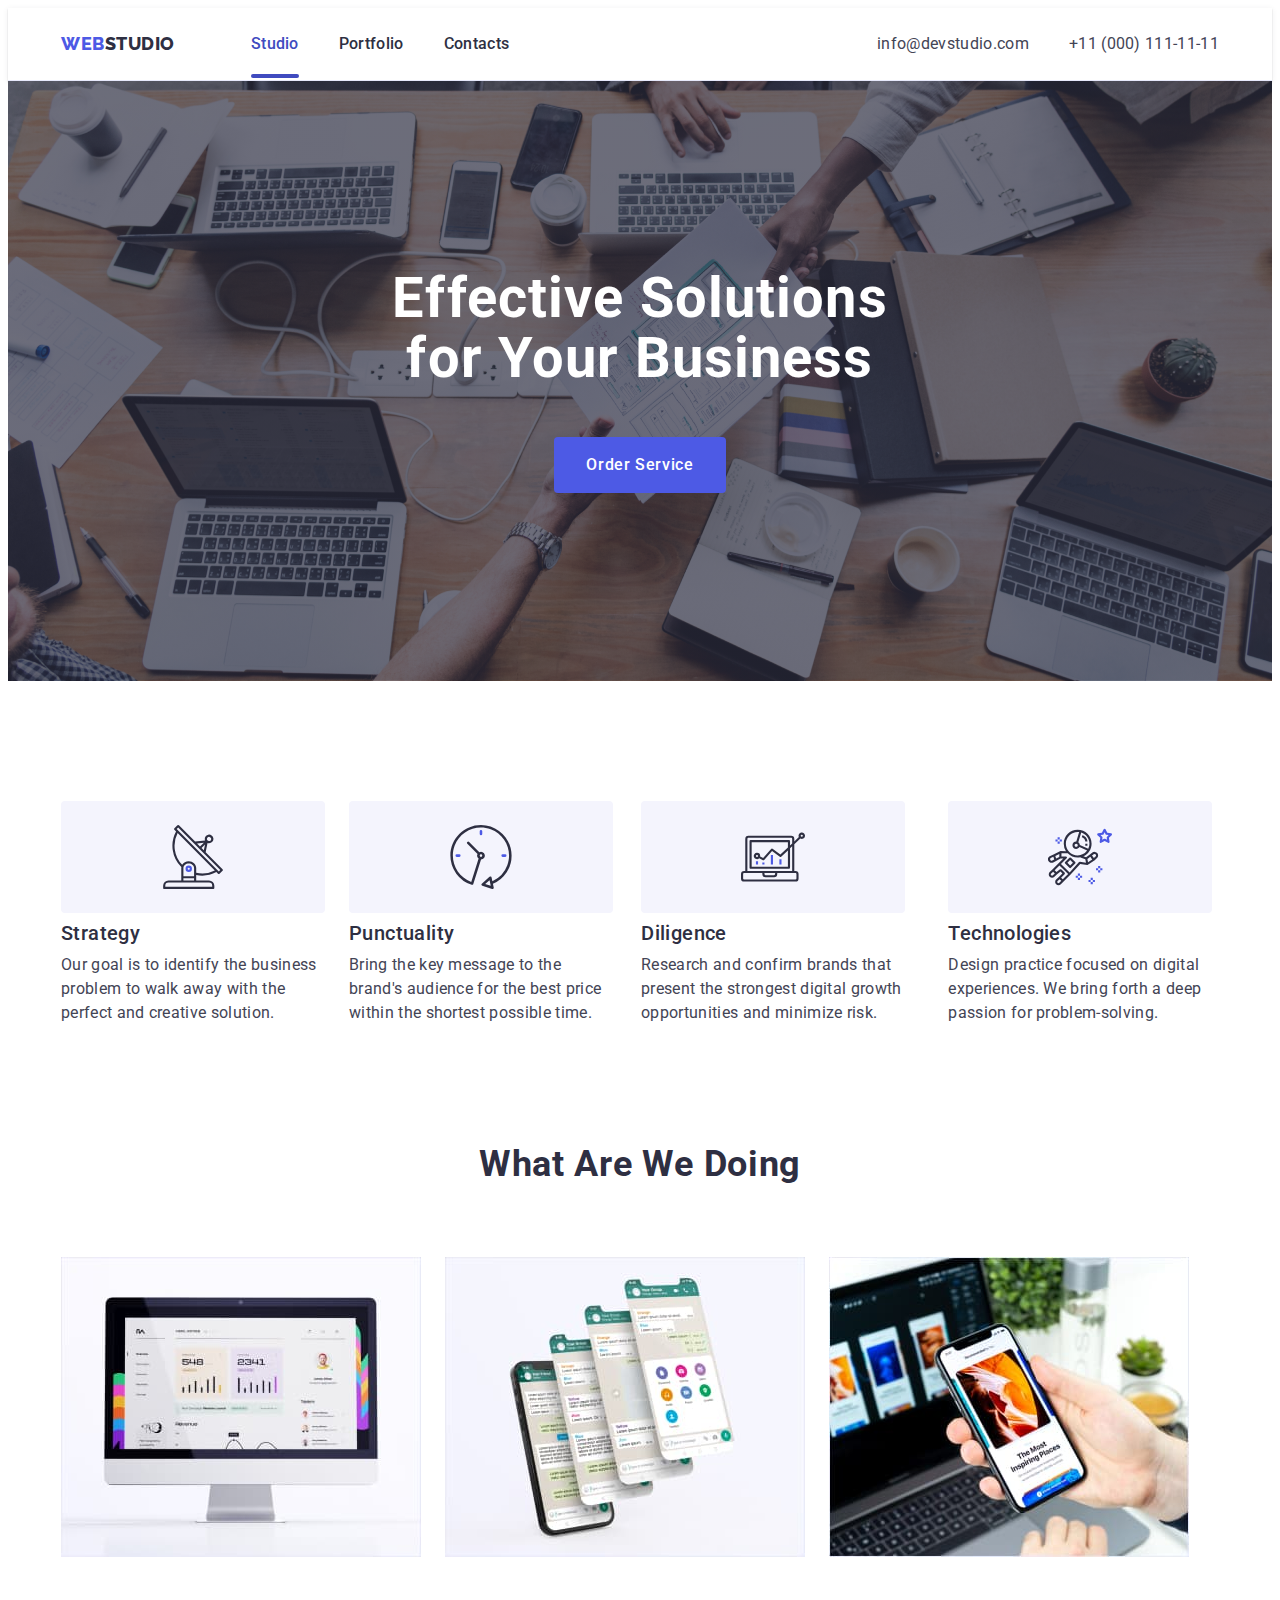
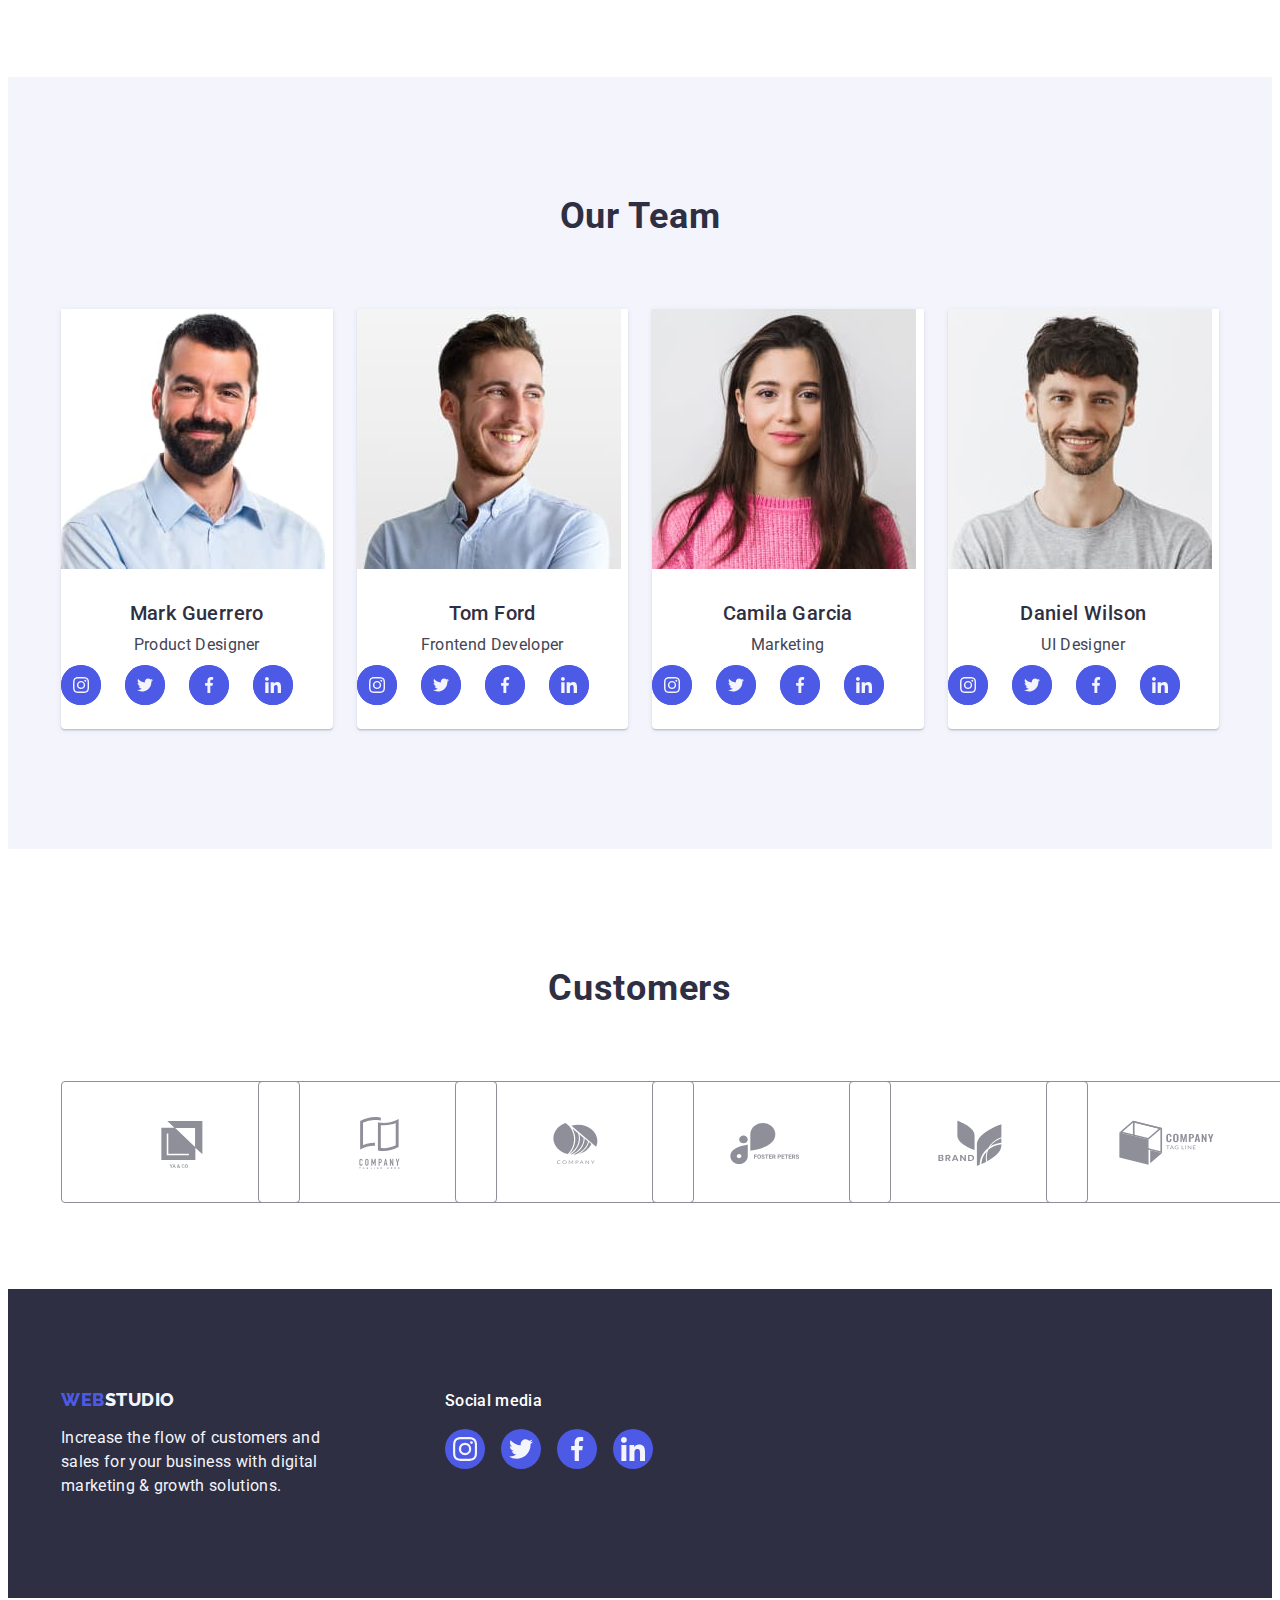
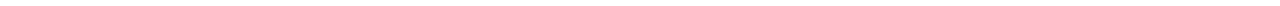
==== index.html @ 99b44647 "nachalo" ====
<!DOCTYPE html>
<html lang="en">
  <head>
    <meta charset="UTF-8" />
    <meta http-equiv="X-UA-Compatible" content="IE=edge" />
    <meta name="viewport" content="width=device-width, initial-scale=1.0" />

    <link rel="preconnect" href="https://fonts.googleapis.com" />
    <link rel="preconnect" href="https://fonts.gstatic.com" crossorigin />
    <link
      href="https://fonts.googleapis.com/css2?family=Raleway:wght@800&family=Roboto:wght@400;500;700&display=swap"
      rel="stylesheet"
    />

    <title>Web Studio</title>
    <link
      rel="stylesheet"
      href="https://cdnjs.cloudflare.com/ajax/libs/modern-normalize/2.0.0/modern-normalize.min.css"
      integrity="sha512-4xo8blKMVCiXpTaLzQSLSw3KFOVPWhm/TRtuPVc4WG6kUgjH6J03IBuG7JZPkcWMxJ5huwaBpOpnwYElP/m6wg=="
      crossorigin="anonymous"
      referrerpolicy="no-referrer"
    />
    <link rel="stylesheet" href="./css/style.css" />
  </head>
  <body class="body">
    <header class="header">
      <div class="container header-container">
        <nav class="header-navigation">
          <a class="header-name link" href="./index.html"
            >Web<span>Studio</span></a
          >
          <ul class="header-page list">
            <li>
              <a class="header-menu link current" href="./index.html">Studio</a>
            </li>
            <li>
              <a class="header-menu link" href="./portfolio.html">Portfolio</a>
            </li>
            <li><a class="header-menu link" href="">Contacts</a></li>
          </ul>
        </nav>
        <address class="header-adress">
          <ul class="header-link list">
            <li>
              <a class="header-link-soc link" href="mailto:info@devstudio.com"
                >info@devstudio.com</a
              >
            </li>
            <li>
              <a class="header-link-soc link" href="tel:+110001111111"
                >+11 (000) 111-11-11</a
              >
            </li>
          </ul>
        </address>
      </div>
    </header>

    <main>
      <section class="hero">
        <div class="container hero-container">
          <h1 class="hero-name">Effective Solutions for Your Business</h1>
          <button type="button" class="hero-button" data-modal-open>
            Order Service
          </button>
        </div>
      </section>

      <section class="scroll">
        <div class="container">
          <h2 class="visually-hidden">list</h2>
          <ul class="scroll-list list">
            <li class="scroll-item">
              <div class="scroll-img">
                <svg width="64" height="64">
                  <use href="./images/icons.svg#icon-antenna-1"></use>
                </svg>
              </div>
              <h3 class="scroll-name">Strategy</h3>
              <p class="scroll-text">
                Our goal is to identify the business problem to walk away with
                the perfect and creative solution.
              </p>
            </li>
            <li class="scroll-item">
              <div class="scroll-img">
                <svg width="64" height="64">
                  <use href="./images/icons.svg#icon-clock-1"></use>
                </svg>
              </div>
              <h3 class="scroll-name">Punctuality</h3>
              <p class="scroll-text">
                Bring the key message to the brand's audience for the best price
                within the shortest possible time.
              </p>
            </li>
            <li class="scroll-item">
              <div class="scroll-img">
                <svg width="64" height="64">
                  <use href="./images/icons.svg#icon-diagram-1"></use>
                </svg>
              </div>
              <h3 class="scroll-name">Diligence</h3>
              <p class="scroll-text">
                Research and confirm brands that present the strongest digital
                growth opportunities and minimize risk.
              </p>
            </li>
            <li class="scroll-item">
              <div class="scroll-img">
                <svg width="64" height="64">
                  <use href="./images/icons.svg#icon-astronaut-1"></use>
                </svg>
              </div>
              <h3 class="scroll-name">Technologies</h3>
              <p class="scroll-text">
                Design practice focused on digital experiences. We bring forth a
                deep passion for problem-solving.
              </p>
            </li>
          </ul>
        </div>
      </section>

      <section class="work-are">
        <div class="container">
          <h2 class="work-name">What are we doing</h2>
          <ul class="work-list list">
            <li class="work-item">
              <img
                src="./images/img1-1.jpg"
                alt="statistics"
                width="360"
                height="300"
              />
            </li>
            <li class="work-item">
              <img
                src="./images/img2-1.jpg"
                alt="multifunctionality"
                width="360"
                height="300"
              />
            </li>
            <li class="work-item">
              <img
                src="./images/img3-1.jpg"
                alt="we adaptmultifunctionality"
                width="360"
                height="300"
              />
            </li>
          </ul>
        </div>
      </section>

      <section class="made">
        <div class="container">
          <h2 class="made-team">Our Team</h2>
          <ul class="made-list list">
            <li class="made-item">
              <img
                src="./images/img1-2.jpg"
                alt="Product Designer"
                width="264"
                height="260"
              />
              <div class="made-container-name">
                <h3 class="made-name">Mark Guerrero</h3>
                <p class="made-activity">Product Designer</p>

                <ul class="made-img">
                  <li class="made-soc">
                    <a class="made-img-soc" href="" aria-label="instagram">
                      <svg class="team-soc-icon" width="16" height="16">
                        <use href="./images/icons.svg#icon-instagram"></use>
                      </svg>
                    </a>
                  </li>
                  <li class="made-soc">
                    <a class="made-img-soc" href="" aria-label="twitter">
                      <svg class="team-soc-icon" width="16" height="16">
                        <use href="./images/icons.svg#icon-twitter"></use>
                      </svg>
                    </a>
                  </li>
                  <li class="made-soc">
                    <a class="made-img-soc" href="" aria-label="facebook">
                      <svg class="team-soc-icon" width="16" height="16">
                        <use href="./images/icons.svg#icon-facebook"></use>
                      </svg>
                    </a>
                  </li>
                  <li class="made-soc">
                    <a class="made-img-soc" href="" aria-label="linkedin">
                      <svg class="team-soc-icon" width="16" height="16">
                        <use href="./images/icons.svg#icon-linkedin"></use>
                      </svg>
                    </a>
                  </li>
                </ul>
              </div>
            </li>
            <li class="made-item">
              <img
                src="./images/img2-2.jpg"
                alt="Frontend Developer"
                width="264"
                height="260"
              />
              <div class="made-container-name">
                <h3 class="made-name">Tom Ford</h3>
                <p class="made-activity">Frontend Developer</p>
                <ul class="made-img">
                  <li class="made-soc">
                    <a class="made-img-soc" href="" aria-label="instagram">
                      <svg class="team-soc-icon" width="16" height="16">
                        <use href="./images/icons.svg#icon-instagram"></use>
                      </svg>
                    </a>
                  </li>
                  <li class="made-soc">
                    <a class="made-img-soc" href="" aria-label="twitter">
                      <svg class="team-soc-icon" width="16" height="16">
                        <use href="./images/icons.svg#icon-twitter"></use>
                      </svg>
                    </a>
                  </li>
                  <li class="made-soc">
                    <a class="made-img-soc" href="" aria-label="facebook">
                      <svg class="team-soc-icon" width="16" height="16">
                        <use href="./images/icons.svg#icon-facebook"></use>
                      </svg>
                    </a>
                  </li>
                  <li class="made-soc">
                    <a class="made-img-soc" href="" aria-label="linkedin">
                      <svg class="team-soc-icon" width="16" height="16">
                        <use href="./images/icons.svg#icon-linkedin"></use>
                      </svg>
                    </a>
                  </li>
                </ul>
              </div>
            </li>
            <li class="made-item">
              <img
                src="./images/img3-2.jpg"
                alt="Marketing"
                width="264"
                height="260"
              />
              <div class="made-container-name">
                <h3 class="made-name">Camila Garcia</h3>
                <p class="made-activity">Marketing</p>
                <ul class="made-img">
                  <li class="made-soc">
                    <a class="made-img-soc" href="" aria-label="instagram">
                      <svg class="team-soc-icon" width="16" height="16">
                        <use href="./images/icons.svg#icon-instagram"></use>
                      </svg>
                    </a>
                  </li>
                  <li class="made-soc">
                    <a class="made-img-soc" href="" aria-label="twitter">
                      <svg class="team-soc-icon" width="16" height="16">
                        <use href="./images/icons.svg#icon-twitter"></use>
                      </svg>
                    </a>
                  </li>
                  <li class="made-soc">
                    <a class="made-img-soc" href="" aria-label="facebook">
                      <svg class="team-soc-icon" width="16" height="16">
                        <use href="./images/icons.svg#icon-facebook"></use>
                      </svg>
                    </a>
                  </li>
                  <li class="made-soc">
                    <a class="made-img-soc" href="" aria-label="linkedin">
                      <svg class="team-soc-icon" width="16" height="16">
                        <use href="./images/icons.svg#icon-linkedin"></use>
                      </svg>
                    </a>
                  </li>
                </ul>
              </div>
            </li>
            <li class="made-item">
              <img
                src="./images/img4-2.jpg"
                alt="UI Designer"
                width="264"
                height="260"
              />
              <div class="made-container-name">
                <h3 class="made-name">Daniel Wilson</h3>
                <p class="made-activity">UI Designer</p>
                <ul class="made-img">
                  <li class="made-soc">
                    <a class="made-img-soc" href="" aria-label="instagram">
                      <svg class="team-soc-icon" width="16" height="16">
                        <use href="./images/icons.svg#icon-instagram"></use>
                      </svg>
                    </a>
                  </li>
                  <li class="made-soc">
                    <a class="made-img-soc" href="" aria-label="twitter">
                      <svg class="team-soc-icon" width="16" height="16">
                        <use href="./images/icons.svg#icon-twitter"></use>
                      </svg>
                    </a>
                  </li>
                  <li class="made-soc">
                    <a class="made-img-soc" href="" aria-label="facebook">
                      <svg class="team-soc-icon" width="16" height="16">
                        <use href="./images/icons.svg#icon-facebook"></use>
                      </svg>
                    </a>
                  </li>
                  <li class="made-soc">
                    <a class="made-img-soc" href="" aria-label="linkedin">
                      <svg class="team-soc-icon" width="16" height="16">
                        <use href="./images/icons.svg#icon-linkedin"></use>
                      </svg>
                    </a>
                  </li>
                </ul>
              </div>
            </li>
          </ul>
        </div>
      </section>

      <section class="customers">
        <div class="container">
          <h2 class="customers-name">Customers</h2>
          <ul class="customers-img">
            <li class="customers-company">
              <a href="" class="customers-link link">
                <svg class="customers-item" width="104" height="56">
                  <use href="./images/icons.svg#icon-Logo1"></use>
                </svg>
              </a>
            </li>
            <li class="customers-company">
              <a href="" class="customers-link link">
                <svg class="customers-item" width="104" height="56">
                  <use href="./images/icons.svg#icon-Logo2"></use>
                </svg>
              </a>
            </li>
            <li class="customers-company">
              <a href="" class="customers-link link">
                <svg class="customers-item" width="104" height="56">
                  <use href="./images/icons.svg#icon-Logo3"></use>
                </svg>
              </a>
            </li>
            <li class="customers-company">
              <a href="" class="customers-link link">
                <svg class="customers-item" width="104" height="56">
                  <use href="./images/icons.svg#icon-Logo4"></use>
                </svg>
              </a>
            </li>
            <li class="customers-company">
              <a href="" class="customers-link link">
                <svg class="customers-item" width="104" height="56">
                  <use href="./images/icons.svg#icon-Logo5"></use>
                </svg>
              </a>
            </li>
            <li class="customers-company">
              <a href="" class="customers-link link">
                <svg class="customers-item" width="104" height="56">
                  <use href="./images/icons.svg#icon-Logo6"></use>
                </svg>
              </a>
            </li>
          </ul>
        </div>
      </section>
    </main>

    <footer class="footer">
      <div class="container container-footer">
        <div class="footer-logo-text">
          <a href="./index.html" class="footer-name link"
            >Web<span class="name">Studio</span></a
          >
          <p class="footer-text">
            Increase the flow of customers and sales for your business with
            digital marketing & growth solutions.
          </p>
        </div>

        <div class="footer-soc">
          <p class="foter-soc-text">Social media</p>
          <ul class="footer-soc-list">
            <li class="footer-soc-item">
              <a href="" class="footer-soc-link link" aria-label="instagram">
                <svg class="footer-soc-icon" width="24" height="24">
                  <use href="./images/icons.svg#icon-instagram"></use>
                </svg>
              </a>
            </li>
            <li class="footer-soc-item">
              <a href="" class="footer-soc-link link" aria-label="twitter">
                <svg class="footer-soc-icon" width="24" height="24">
                  <use href="./images/icons.svg#icon-twitter"></use>
                </svg>
              </a>
            </li>
            <li class="footer-soc-item">
              <a href="" class="footer-soc-link link" aria-label="facebook">
                <svg class="footer-soc-icon" width="24" height="24">
                  <use href="./images/icons.svg#icon-facebook"></use>
                </svg>
              </a>
            </li>
            <li class="footer-soc-item">
              <a href="" class="footer-soc-link link" aria-label="linkedin">
                <svg class="footer-soc-icon" width="24" height="24">
                  <use href="./images/icons.svg#icon-linkedin"></use>
                </svg>
              </a>
            </li>
          </ul>
        </div>
      </div>
    </footer>

    <div class="backdrop is-hidden" data-modal>
      <div class="modal">
        <button type="button" class="modal-btn" data-modal-close>
          <svg class="icon-close-black" width="8" height="8">
            <use href="./images/icons.svg#icon-knopka"></use>
          </svg>
        </button>
      </div>
    </div>
    <script src="./js/modal.js"></script>
  </body>
</html>
---- css/style.css ----
body {
    font-family: 'Roboto', sans-serif;
}

:root {
    --text-section-color: #434455;
    --button-color: #4D5AE5;
    --logo-color: #2E2F42;
    --safari-color: #F4F4FD;
    --transition: 250ms cubic-bezier(0.4, 0, 0.2, 1);
}

img {
    display: block;
}

p,
h1,
h2,
h3,
h4,
h5 {
    margin-top: 0;
    margin-bottom: 0;
}

.link {
    text-decoration: none;
}

.list {
    list-style: none;
}


ul {
    list-style-type: none;
    padding-left: 0;
    margin-top: 0;
    margin-bottom: 0;
}

/*----------BODY----------*/

.body {
    color: #434455;
    background-color: #FFFFFF;
}

/*----------HEADER-----------*/

.container {
    width: 100%;
    max-width: 1158px;
    margin: 0 auto;
    padding: 0 15px;
}

.header-container {
    display: flex;
    align-items: center;
    /*justify-content: space-between;*/
    /*padding-left: 15px;
    padding-right: 15px;*/
}

.header-navigation {
    display: flex;
    align-items: center;
    height: 72px;
}

.header {
    /*background: #FFFFFF;*/
    border-bottom: 1px solid #e7e9fc;
    /*width: 1158px;
    margin: auto;*/
    box-shadow: 0px 2px 1px rgba(46, 47, 66, 0.08), 0px 1px 1px rgba(46, 47, 66, 0.16), 0px 1px 6px rgba(46, 47, 66, 0.08);
}

.header-name {
    font-family: 'Raleway', sans-serif;
    font-style: normal;
    font-weight: 800;
    font-size: 18px;
    line-height: 1.17;
    letter-spacing: 0.03em;
    text-transform: uppercase;
    color: var(--button-color);
    margin-right: 76px;

}

.header-name span {
    font-family: 'Raleway', sans-serif;
    color: var(--logo-color);
}

.header-page {
    display: flex;
    gap: 40px;
}

.header-menu {
    font-weight: 500;
    font-size: 16px;
    line-height: 1.5;
    letter-spacing: 0.02em;
    color: var(--logo-color);
    padding-top: 24px;
    padding-bottom: 24px;
    /*transition: color 250ms linear;*/
    transition: color 250ms cubic-bezier(0.4, 0, 0.2, 1);
}

.header-menu:hover,
.header-menu:focus {
    color: #404BBF;
}

.current {
    position: relative;
    color: #404bbf;
}

.current::after {
    content: '';
    position: absolute;
    left: 0;
    /*bottom: 0;*/
    width: 100%;
    height: 4px;
    border-radius: 2px;
    background-color: #404BBF;
    bottom: -1px
}

.header-adress {
    font-style: normal;
    margin-left: auto;
}

.header-link {
    display: flex;
    gap: 40px;
}

.header-link-soc {
    font-weight: 400;
    font-size: 16px;
    line-height: 1.50;
    letter-spacing: 0.02em;
    color: #434455;
    /*transition: color 250ms linear;*/
    transition: color 250ms cubic-bezier(0.4, 0, 0.2, 1);

}

.header-link-soc:hover,
.header-link-soc:focus {
    color: #404BBF;
}

/*----------HERO-----------*/

.hero {
    width: 100%;
    max-width: 1440px;
    padding-top: 188px;
    padding-bottom: 188px;
    /*height: 600px;*/
    background: var(--logo-color);
    background-color: url(../images/office.jpg);
    background-image: linear-gradient(rgba(46, 47, 66, 0.7),
            rgba(46, 47, 66, 0.7)), url(../images/office.jpg);
    background-position: center;
    background-repeat: no-repeat;
    background-size: cover;
    margin: auto;
}

/*.hero-container {  
}*/

.hero-name {
    font-family: 'Roboto';
    font-style: normal;
    text-align: center;
    font-weight: 700;
    font-size: 56px;
    line-height: 1.07;
    letter-spacing: 0.02em;
    color: #FFFFFF;
    max-width: 496px;
    margin-bottom: 48px;
    margin: auto;

}

.hero-button {
    font-family: "Roboto", sans-serif;
    font-style: normal;
    font-weight: 500;
    font-size: 16px;
    line-height: 1.50;
    letter-spacing: 0.04em;
    color: #FFFFFF;
    background-color: var(--button-color);
    cursor: pointer;
    /*transition: color 250ms linear;*/
    transition: background-color 250ms cubic-bezier(0.4, 0, 0.2, 1);
}

.hero-button {
    margin: 0 auto;
    padding: 16px 32px;
    min-width: 169px;
    height: 56px;
    display: block;
    border: none;
    border-radius: 4px;
    margin-top: 48px;

}

.hero-button:hover,
.hero-button:focus {
    background-color: #404BBF;
}

/*----------SECTION1-----------*/

.scroll {
    padding-top: 120px;
    padding-bottom: 120px;
}


.visually-hidden {
    position: absolute;
    width: 1px;
    height: 1px;
    margin: -1px;
    border: 0;
    padding: 0;
    white-space: nowrap;
    clip-path: inset(100%);
    clip: rect(0 0 0 0);
    overflow: hidden;
}

.scroll-list {
    display: flex;

    gap: 24px;
}

.scroll-item {
    width: calc((100%-72)/4);

}

.scroll-img {
    width: 264px;
    height: 112px;
    background-color: #F4F4FD;
    border-radius: 4px;
    margin-bottom: 8px;
    display: flex;
    align-items: center;
    justify-content: center;
}

.scroll-name {
    font-weight: 500;
    font-size: 20px;
    line-height: 1.20;
    letter-spacing: 0.02em;
    color: var(--logo-color);
    margin-bottom: 8px;
}

.scroll-text {
    font-weight: 400;
    font-size: 16px;
    line-height: 1.50;
    letter-spacing: 0.02em;
    color: #434455;
}

/*----------WORK-----------*/

.work-are {
    padding-bottom: 120px;
}

.work-name {
    font-weight: 700;
    font-size: 36px;
    line-height: 1.11;
    letter-spacing: 0.02em;
    text-align: center;
    text-transform: capitalize;
    color: var(--logo-color);
    margin-bottom: 72px;

}

.work-list {
    display: flex;
    gap: 24px;

}

.work-item {
    width: calc((100%-48px)/3);
}

/*----------MADE-----------*/

.made {
    background: var(--safari-color);
    padding-top: 120px;
    padding-bottom: 120px;
}


.made-team {
    font-weight: 700;
    font-size: 36px;
    line-height: 1.11;
    letter-spacing: 0.02em;
    text-align: center;
    text-transform: capitalize;
    color: var(--logo-color);
    margin-bottom: 72px;

}



.made-item {
    background-color: #FFFFFF;
    width: 264px;
    box-shadow: 0px 2px 1px 0px rgba(46, 47, 66, 0.08),
        0px 1px 1px 0px rgba(46, 47, 66, 0.16),
        0px 1px 6px 0px rgba(46, 47, 66, 0.08);
    border-radius: 0px 0px 4px 4px;
    width: calc((100% - 72px) / 4);
}

.made-container-name {
    /*padding: 32px 16px;*/
    padding-top: 32px;
    padding-bottom: 32px;
}

.made-name {
    font-weight: 500;
    font-size: 20px;
    line-height: 1.20;
    letter-spacing: 0.02em;
    color: var(--logo-color);
    /*margin-top: 32px;*/
    margin-bottom: 8px;
    text-align: center;
}

.made-activity {
    font-weight: 400;
    font-size: 16px;
    line-height: 1.50;
    letter-spacing: 0.02em;
    color: #434455;
    /*margin-bottom: 32px;*/
    text-align: center;
}

.made-list {
    display: flex;
    gap: 24px;
}

.made-img {
    display: flex;
    gap: 24px;
    flex-direction: row;
    padding: 0%;
    width: 232px;
    height: 40px;
    justify-content: center;
}

.made-soc {
    display: flex;
    height: 40px;
    width: 40px;
    border-radius: 50%;
    background: var(--button-color);
    margin-top: 8px;
    align-items: center;
    justify-content: center;
}


.made-img-soc {
    width: 100%;
    height: 100%;
    display: flex;
    background-color: #4d5ae5;
    border-radius: 50%;
    align-items: center;
    justify-content: center;
    /*transition: color 250ms linear;*/
    transition: background-color 250ms cubic-bezier(0.4, 0, 0.2, 1);
}

.made-img-soc:hover,
.made-img-soc:focus {
    background-color: #404bbf;
}

.team-soc-icon {
    fill: var(--safari-color);
}

/*----------CUSTOMERS--------*/

.customers {
    padding-top: 120px;
    padding-bottom: 120px;
}

.customers-name {
    margin-bottom: 72px;
    font-weight: 700px;
    font-size: 36px;
    line-height: 1.11;
    text-align: center;
    letter-spacing: 0.02em;
    text-transform: capitalize;
    color: var(--logo-color);
}

/*.container {
}*/

.customers-img {
    display: flex;
    gap: 24px;
    align-items: center;
    justify-content: center;
}

.customers-company {
    width: calc((100% - 120px)/6);
    height: 88px;
}

.customers-link {
    width: 100%;
    height: 100%;
    padding: 16px 32px;
    border: 1px solid #8E8F99;
    border-radius: 4px;
    display: flex;
    align-items: center;
    justify-content: center;
    color: #8E8F99;
    transition: border-color var(--transition), color var(--transition);
}

.customers-item {
    fill: currentColor;
}

.customers-link:hover,
.customers-link:focus {
    color: #404BBF;
    border-color: #404BBF;
}



/*----------FOOTER-----------*/

.footer {
    background: var(--logo-color);
    padding-top: 100px;
    padding-bottom: 100px;

}

.container-footer {
    align-items: baseline;
    display: flex;
}

.footer-logo-text {
    margin-right: 120px;
}

.footer-name {
    font-family: 'Raleway', sans-serif;
    font-style: normal;
    font-weight: 800;
    font-size: 18px;
    line-height: 1.17;
    letter-spacing: 0.03em;
    text-transform: uppercase;
    color: var(--button-color);
    display: inline-block;
    margin-bottom: 16px;
}

.name {
    font-family: 'Raleway', sans-serif;
    color: var(--safari-color);
}



.footer-text {
    font-weight: 400;
    font-size: 16px;
    line-height: 1.50;
    letter-spacing: 0.02em;
    color: var(--safari-color);
    max-width: 264px;
}

.footer-soc {
    margin-right: 120px;
}

.foter-soc-text {
    color: #FFFFFF;
    font-weight: 500;
    font-size: 16px;
    line-height: 1.50;
    letter-spacing: 0.02em;
    margin-bottom: 16px;
    /*margin-left: 120px;*/

}

.footer-soc-list {
    display: flex;
    gap: 16px;
}

.footer-soc-item {
    width: 40px;
    height: 40px;
}

.footer-soc-link {
    width: 100%;
    height: 100%;
    background-color: #4d5ae5;
    border-radius: 50%;
    display: flex;
    align-items: center;
    justify-content: center;
    transition: background-color var(--transition);
}

.footer-soc-icon {
    fill: #f4f4fd;
}

.footer-soc-link:hover,
.footer-soc-link:focus {
    background-color: #31D0AA;
}

/*===============PORTFOLIO===============*/
/*---------------HEADER---------------*/

.header-portfolio {
    background: #FFFFFF;
    border-bottom: 1px solid #e7e9fc
}

/*-----------------MAIN-----------------*/

.name-logo {
    color: #2E2F42;
}

.portfolio-button {
    display: flex;
    gap: 24px;
    justify-content: center;
    margin-bottom: 72px;


}

.button-soc {
    font-family: "Roboto", sans-serif;
    font-style: normal;
    font-weight: 500;
    font-size: 16px;
    line-height: 1.5;
    letter-spacing: 0.04em;
    color: var(--button-color);
    background-color: var(--safari-color);
    cursor: pointer;
    padding-top: 12px;
    padding-bottom: 12px;
    padding-left: 24px;
    padding-right: 24px;
    border: 1px solid #e7e9fc;
    border-radius: 4px;
    /*transition: color 250ms linear;*/
    transition: color 250ms cubic-bezier(0.4, 0, 0.2, 1),
        background-color 250ms cubic-bezier(0.4, 0, 0.2, 1),
        border-color 250ms cubic-bezier(0.4, 0, 0.2, 1),
        box-shadow 250ms cubic-bezier(0.4, 0, 0.2, 1);

}

.button-soc:hover,
.button-soc:focus {
    color: #FFFFFF;
    background-color: #404BBF;
    border: 1px solid transparent;
    box-shadow: 0px 3px 1px rgba(0, 0, 0, 0.1), 0px 2px 1px rgba(0, 0, 0, 0.08), 0px 2px 2px rgba(0, 0, 0, 0.12);
}

/*-----------------SECTION-----------------*/

.section-portfolio {
    padding: 96px 0 120px;
}

.examples-list {
    display: flex;
    flex-wrap: wrap;
    column-gap: 24px;
    row-gap: 48px;
}

.examples-item {
    width: calc((100% - 48px) / 3);
}

.examples-item-link {
    display: block;
    transition: box-shadow var(--transition);
}

.examples-item-link:hover,
.examples-item-link:focus {
    box-shadow: 0px 1px 6px rgba(46, 47, 66, 0.08), 0px 1px 1px rgba(46, 47, 66, 0.16), 0px 2px 1px rgba(46, 47, 66, 0.08);
}

.examples-cover-div {
    position: relative;
    overflow: hidden;
}

.products-cover-text {
    position: absolute;
    top: 0;
    font-size: 16px;
    line-height: 1.5;
    letter-spacing: 0.02em;
    color: #F4F4FD;
    padding: 40px 32px;
    background-color: #4d5ae5;
    height: 100%;
    width: 100%;
    transform: translateY(100%);
    transition: transform var(--transition);
}

.examples-item-link:hover .products-cover-text,
.examples-item-link:focus .products-cover-text {
    transform: translateY(0%);
}

.examples-container {
    padding: 32px 16px;
    border: 1px solid #e7e9fc;
    border-top: none;
}

.examples-subtitle {
    font-weight: 500;
    font-size: 20px;
    line-height: 1.2;
    letter-spacing: 0.02em;
    color: #2E2F42;
    margin-bottom: 8px;
}

.examples-text {
    font-size: 16px;
    line-height: 1.5;
    letter-spacing: 0.02em;
    color: #434455;
}




/*--------ooooooooo-------*/
/*--------ooooooooo-------*/
/*--------ooooooooo-------*/
/*--------ooooooooo-------*/
.backdrop {
    position: fixed;
    top: 0;
    z-index: 2;
    height: 100%;
    width: 100%;
    background-color: rgba(46, 47, 66, 0.4);
    /* transition: opasity var(--transition), visibility var(--transition);*/
    transition: opacity 250ms cubic-bezier(0.4, 0, 0.2, 1), visibility 250ms cubic-bezier(0.4, 0, 0.2, 1);
}

.modal {
    position: absolute;
    top: 50%;
    left: 50%;
    transform: translate(-50%, -50%) scale(1);
    transition: transform var(--transition);
    width: 408px;
    min-height: 584px;
    background-color: #FCFCFC;
    background-repeat: 4px;
    box-shadow: 0px 1px 1px rgba(0, 0, 0, 0.14), 0px 1px 3px rgba(0, 0, 0, 0.12), 0px 2px 1px rgba(0, 0, 0, 0.2);
    border-radius: 4px;
}

.icon-close-black {
    fill: currentColor;
    transition: fill var(--transition);
    /* fill: rgb(0, 0, 0);*/

}

.icon-close-black:hover,
.icon-close-black:focus {
    fill: #ffffff;
}

.modal-btn {
    position: absolute;
    right: 24px;
    top: 24px;
    width: 24px;
    height: 24px;
    border: 1px solid rgba(0, 0, 0, 0.1);
    padding: 0;
    background-color: #E7E9FC;
    border-radius: 50%;
    cursor: pointer;
    display: flex;
    align-items: center;
    justify-content: center;
    transition: background-color var(--transition), border var(--transition);
}

.modal-btn:hover,
.modal-btn:focus {
    background-color: #404bbf;
    border: none;
    color: #ffffff;
    /* ;
    fill #ffffff;*/
}

.is-hidden {
    visibility: hidden;
    opacity: 0;
    pointer-events: none;
}

.backdrop.is-hidden .modal {
    transform: translate(-50%, -50%) scale(0);
}
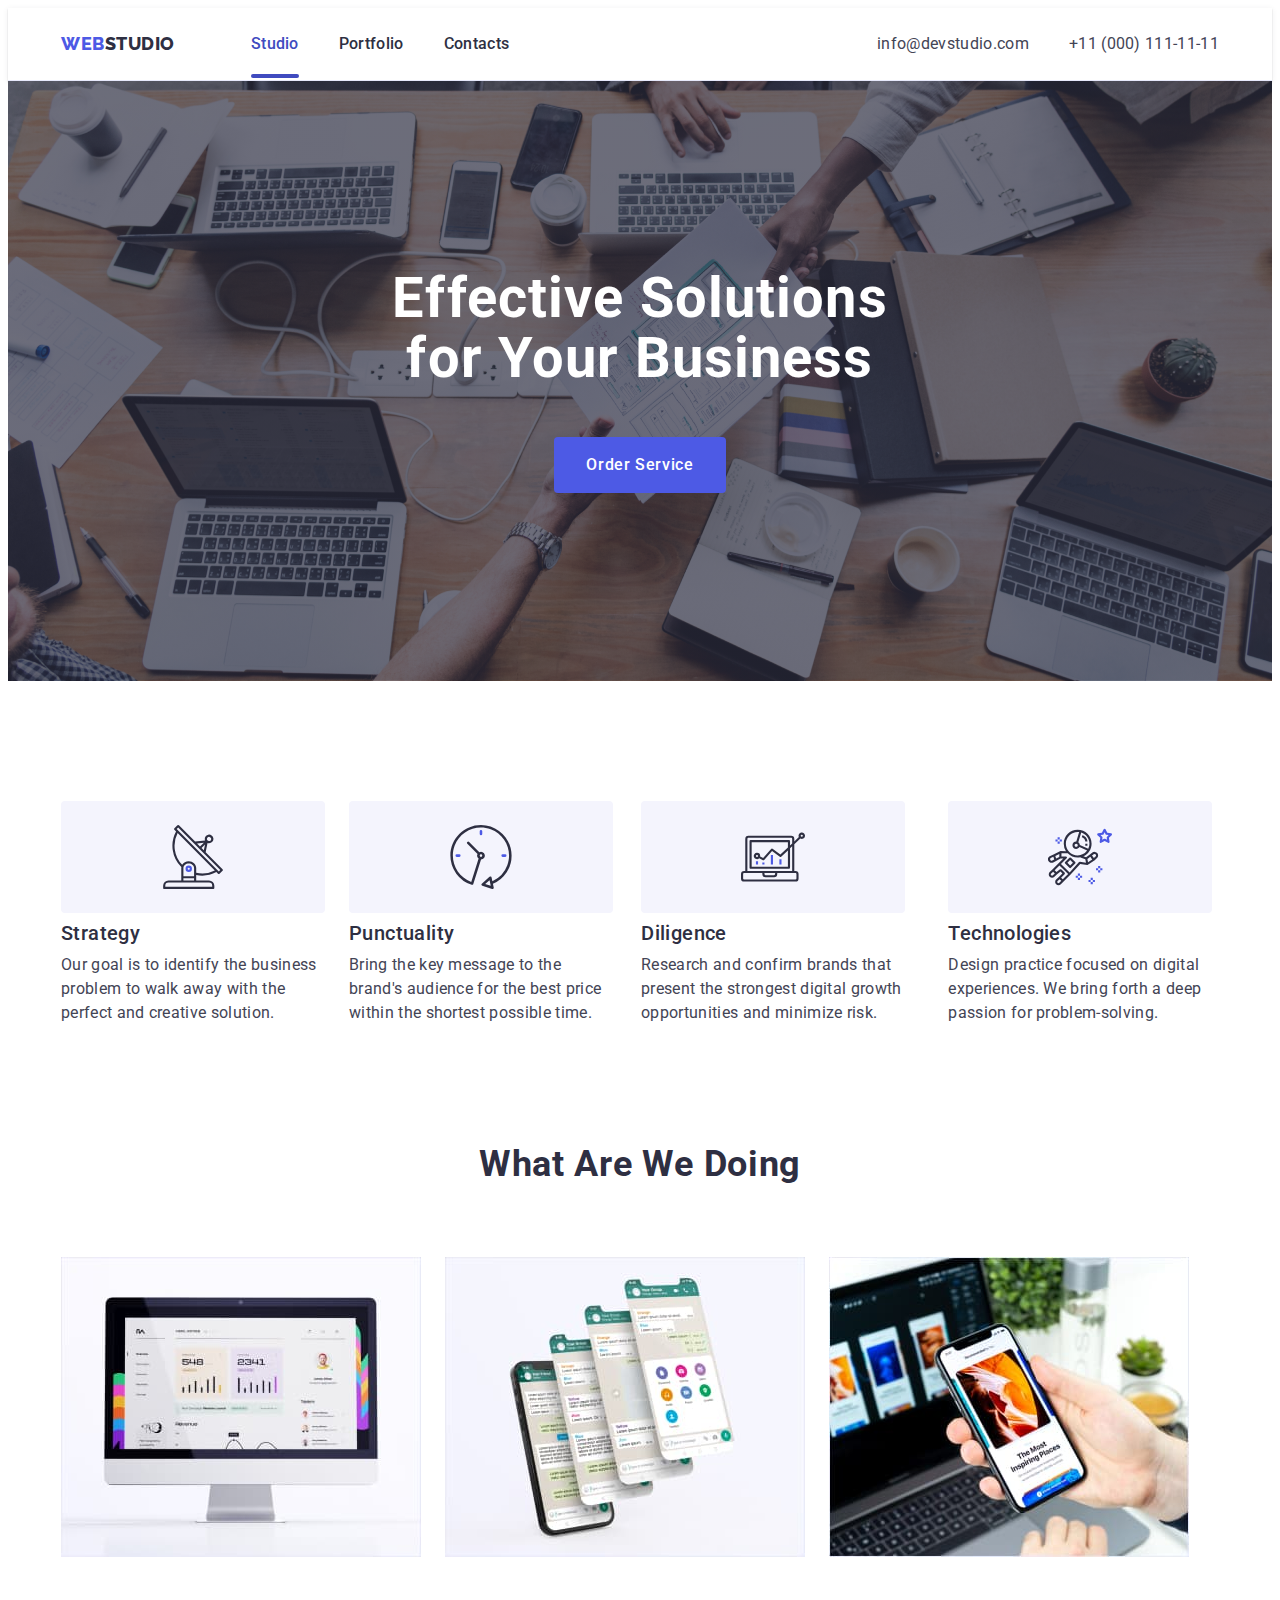
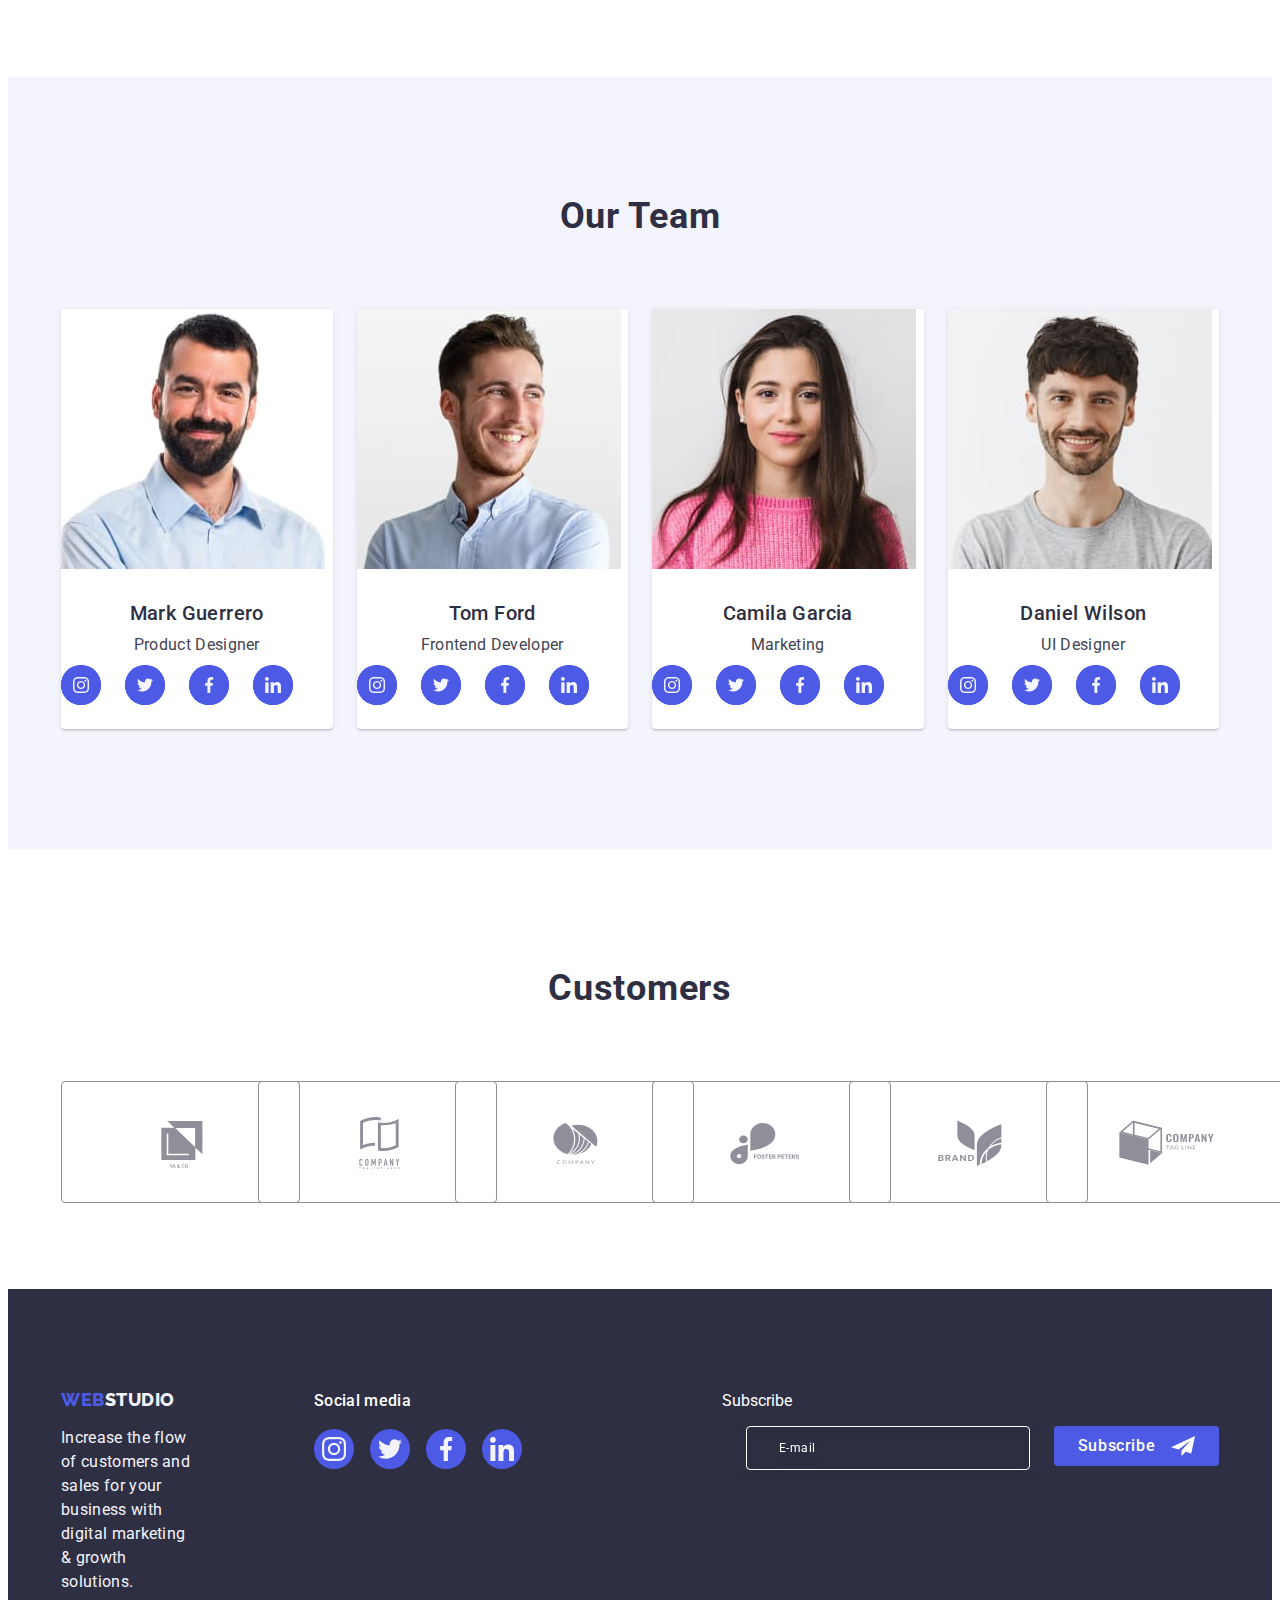
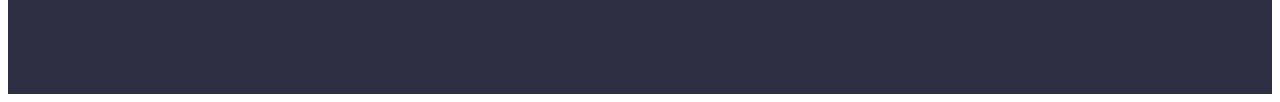
==== commit 1759a8f8: "55555" ====
--- a/index.html
+++ b/index.html
@@ -427,8 +427,29 @@
             </li>
           </ul>
         </div>
+        <div class="footer-subscribe-form">
+          <p class="footer-subscribe footer-soc-text">Subscribe</p>
+          <form class="footer-form">
+            <label for="footer-email" aria-label="footer-email"></label>
+            <input
+              type="email"
+              name="footer-email"
+              id="footer-email"
+              placeholder="E-mail"
+              class="footer-input"
+            />
+            <button type="submit" class="footer-btn">
+              Subscribe
+              <svg class="footer-form-icon" width="24" height="24">
+                <use href="./images/icons.svg#icon-subscribe"></use>
+              </svg>
+            </button>
+          </form>
+        </div>
       </div>
     </footer>
+
+    <!----------MODAL---------->
 
     <div class="backdrop is-hidden" data-modal>
       <div class="modal">
@@ -437,6 +458,81 @@
             <use href="./images/icons.svg#icon-knopka"></use>
           </svg>
         </button>
+        <p class="modal-title">Leave your contacts and we will call you back</p>
+        <form class="modal-form">
+          <div class="modal-name">
+            <label for="user-name" class="modal-label">Name</label>
+            <div class="input-wrap">
+              <input
+                type="text"
+                name="user-name"
+                class="modal-input"
+                id="user-name"
+              />
+              <svg class="input-icon-modal" width="18" height="18">
+                <use href="./images/icons.svg#icon-person-black-18dp-1"></use>
+              </svg>
+            </div>
+          </div>
+          <div class="modal-name">
+            <label for="user-tel" class="modal-label">Phone</label>
+            <div class="input-wrap">
+              <input
+                type="tel"
+                name="user-tel"
+                class="modal-input"
+                id="user-tel"
+              />
+              <svg class="input-icon-modal" width="18" height="24">
+                <use href="./images/icons.svg#icon-phone-black-18dp-1"></use>
+              </svg>
+            </div>
+          </div>
+          <div class="modal-name">
+            <label for="user-emeil" class="modal-label">Email</label>
+            <div class="input-wrap">
+              <input
+                type="email"
+                name="user-emeil"
+                class="modal-input"
+                id="user-emeil"
+              />
+              <svg class="input-icon-modal" width="18" height="24">
+                <use href="./images/icons.svg#icon-email-black-18dp-1"></use>
+              </svg>
+            </div>
+          </div>
+
+          <div class="modal-text-name">
+            <label for="user-comment" class="modal-label">Comment</label>
+            <textarea
+              name="user-text"
+              id="user-comment"
+              placeholder="Text input"
+              class="modal-textarea"
+            ></textarea>
+          </div>
+
+          <div class="modal-field-check">
+            <input
+              type="checkbox"
+              name="user-privacy"
+              id="user-privacy"
+              class="input-check visually-hidden"
+              value="true"
+            />
+            <label for="user-privacy" class="check-text">
+              <span class="check-text-span">
+                <svg class="icon-check" width="10" height="8">
+                  <use href="./images/icons.svg#icon-check"></use>
+                </svg>
+              </span>
+              I accept the terms and conditions of the
+              <a href="" class="check-link">Privacy Policy</a></label
+            >
+          </div>
+          <button type="submit" class="modal-form-btn">Send</button>
+        </form>
       </div>
     </div>
     <script src="./js/modal.js"></script>
--- a/css/style.css
+++ b/css/style.css
@@ -573,6 +573,70 @@
 .footer-soc-link:focus {
     background-color: #31D0AA;
 }
+
+.footer-subscribe-form {
+    color: #FFFFFF;
+    margin-left: 80px;
+
+}
+
+.footer-form {
+    display: flex;
+    gap: 24px;
+    margin-top: 16px;
+}
+
+
+.footer-input {
+    width: 264px;
+    height: 40px;
+    border: 1px solid #FFFFFF;
+    background-color: transparent;
+    font-size: 12px;
+    line-height: 1.5;
+    letter-spacing: 0.04em;
+    padding-left: 16px;
+    filter: drop-shadow(0px 4px 4px rgba(0, 0, 0, 0.15));
+    border-radius: 4px;
+    color: #FFFFFF;
+}
+
+.footer-input::placeholder {
+    color: #FFFFFF;
+    font-size: 12px;
+    font-family: Roboto;
+    line-height: 2;
+    letter-spacing: 0.48px;
+    padding-left: 16px;
+    display: flex;
+
+}
+
+
+.footer-btn {
+    min-width: 165px;
+    height: 40px;
+    display: flex;
+    justify-content: center;
+    align-items: center;
+    font-family: "Roboto", sans-serif;
+    font-weight: 500;
+    font-size: 16px;
+    line-height: 1.5;
+    letter-spacing: 0.04em;
+    color: #FFFFFF;
+    background-color: #4D5AE5;
+    border: none;
+    border-radius: 4px;
+    cursor: pointer;
+}
+
+.footer-form-icon {
+    margin-left: 16px;
+    fill: #ffffff;
+}
+
+
 
 /*===============PORTFOLIO===============*/
 /*---------------HEADER---------------*/
@@ -717,7 +781,6 @@
     height: 100%;
     width: 100%;
     background-color: rgba(46, 47, 66, 0.4);
-    /* transition: opasity var(--transition), visibility var(--transition);*/
     transition: opacity 250ms cubic-bezier(0.4, 0, 0.2, 1), visibility 250ms cubic-bezier(0.4, 0, 0.2, 1);
 }
 
@@ -733,6 +796,7 @@
     background-repeat: 4px;
     box-shadow: 0px 1px 1px rgba(0, 0, 0, 0.14), 0px 1px 3px rgba(0, 0, 0, 0.12), 0px 2px 1px rgba(0, 0, 0, 0.2);
     border-radius: 4px;
+    padding: 72px 24px 24px 24px;
 }
 
 .icon-close-black {
@@ -781,4 +845,166 @@
 
 .backdrop.is-hidden .modal {
     transform: translate(-50%, -50%) scale(0);
+}
+
+.modal-title {
+    color: #2E2F42;
+    font-size: 16px;
+    text-align: center;
+    font-weight: 500;
+    line-height: 1.5;
+    letter-spacing: 0.32px;
+    margin-bottom: 16px;
+}
+
+.modal-input {
+    width: 100%;
+    height: 40px;
+    border-radius: 4px;
+    background-color: transparent;
+    border: 1px solid rgba(46, 47, 66, 0.40);
+    padding-left: 32px;
+    padding-right: 16px;
+    outline: transparent;
+
+
+}
+
+.modal-input:focus {
+    border-color: #4d5ae5;
+}
+
+.modal-input:focus+.input-icon-modal {
+    fill: #4D5AE5;
+}
+
+
+.modal-name {
+    margin-bottom: 8px;
+}
+
+.modal-label {
+    font-size: 12px;
+    color: #8E8F99;
+    line-height: 1.16;
+    letter-spacing: 0.48px;
+    display: block;
+    margin-bottom: 4px;
+
+}
+
+.input-wrap {
+    position: relative;
+}
+
+
+
+.input-border {
+    position: relative;
+}
+
+.input-icon-modal {
+    /* fill: transparent;*/
+    /*stroke: #2E2F42;*/
+    position: absolute;
+    left: 16px;
+    top: 50%;
+    transform: translateY(-50%);
+    transition: fill var(--transition);
+}
+
+.modal-text-name {
+    margin-bottom: 16px;
+}
+
+.modal-textarea {
+    color: #2E2F42;
+    height: 120px;
+    width: 100%;
+    font-size: 12px;
+    font-family: Roboto;
+    line-height: 1.17;
+    letter-spacing: 0.04em;
+    color: rgba(46, 47, 66, 0.4);
+    border: 1px solid rgba(46, 47, 66, 0.4);
+    border-radius: 4px;
+    background-color: transparent;
+    padding: 8px 16px;
+    outline: transparent;
+    resize: none;
+    transition: border-color var(--transition);
+}
+
+.modal-textarea:focus {
+    border-color: #4D5AE5;
+}
+
+.modal-field-check {
+    margin-bottom: 24px;
+}
+
+.check-text {
+    font-size: 12px;
+    line-height: 1.17;
+    letter-spacing: 0.04em;
+    color: #8E8F99;
+}
+
+.check-text-span {
+    width: 16px;
+    height: 16px;
+    border: 1px solid rgba(46, 47, 66, 0.4);
+    border-radius: 2px;
+    transition: background-color var(--transition), border var(--transition), fill var(--transition);
+    display: inline-flex;
+    align-items: center;
+    justify-content: center;
+    fill: transparent;
+}
+
+.check-link {
+    color: #4D5AE5;
+    text-decoration: underline;
+}
+
+.input-check:checked+.check-text span {
+    background-color: #404BBF;
+    border: none;
+    fill: #F4F4FD;
+}
+
+.modal-form-btn {
+    display: block;
+    min-width: 169px;
+    height: 56px;
+    font-weight: 500;
+    font-size: 16px;
+    line-height: 1.5;
+    letter-spacing: 0.04em;
+    color: #FFFFFF;
+    padding: 16px 32px;
+    background-color: #4D5AE5;
+    border-radius: 4px;
+    cursor: pointer;
+    border: none;
+    margin: 0 auto;
+    transition: background-color var(--transition);
+}
+
+.modal-form-btn:is(hover, :focus) {
+    background-color: #404BBF;
+    box-shadow: 0px 4px 4px 0px rgba(0, 0, 0, 0.15);
+}
+
+.visually-hidden {
+    position: absolute;
+    width: 1px;
+    height: 1px;
+    margin: -1px;
+    border: 0;
+    padding: 0;
+    white-space: nowrap;
+    clip-path: inset(100%);
+    clip: rect(0 0 0 0);
+    overflow: hidden;
 }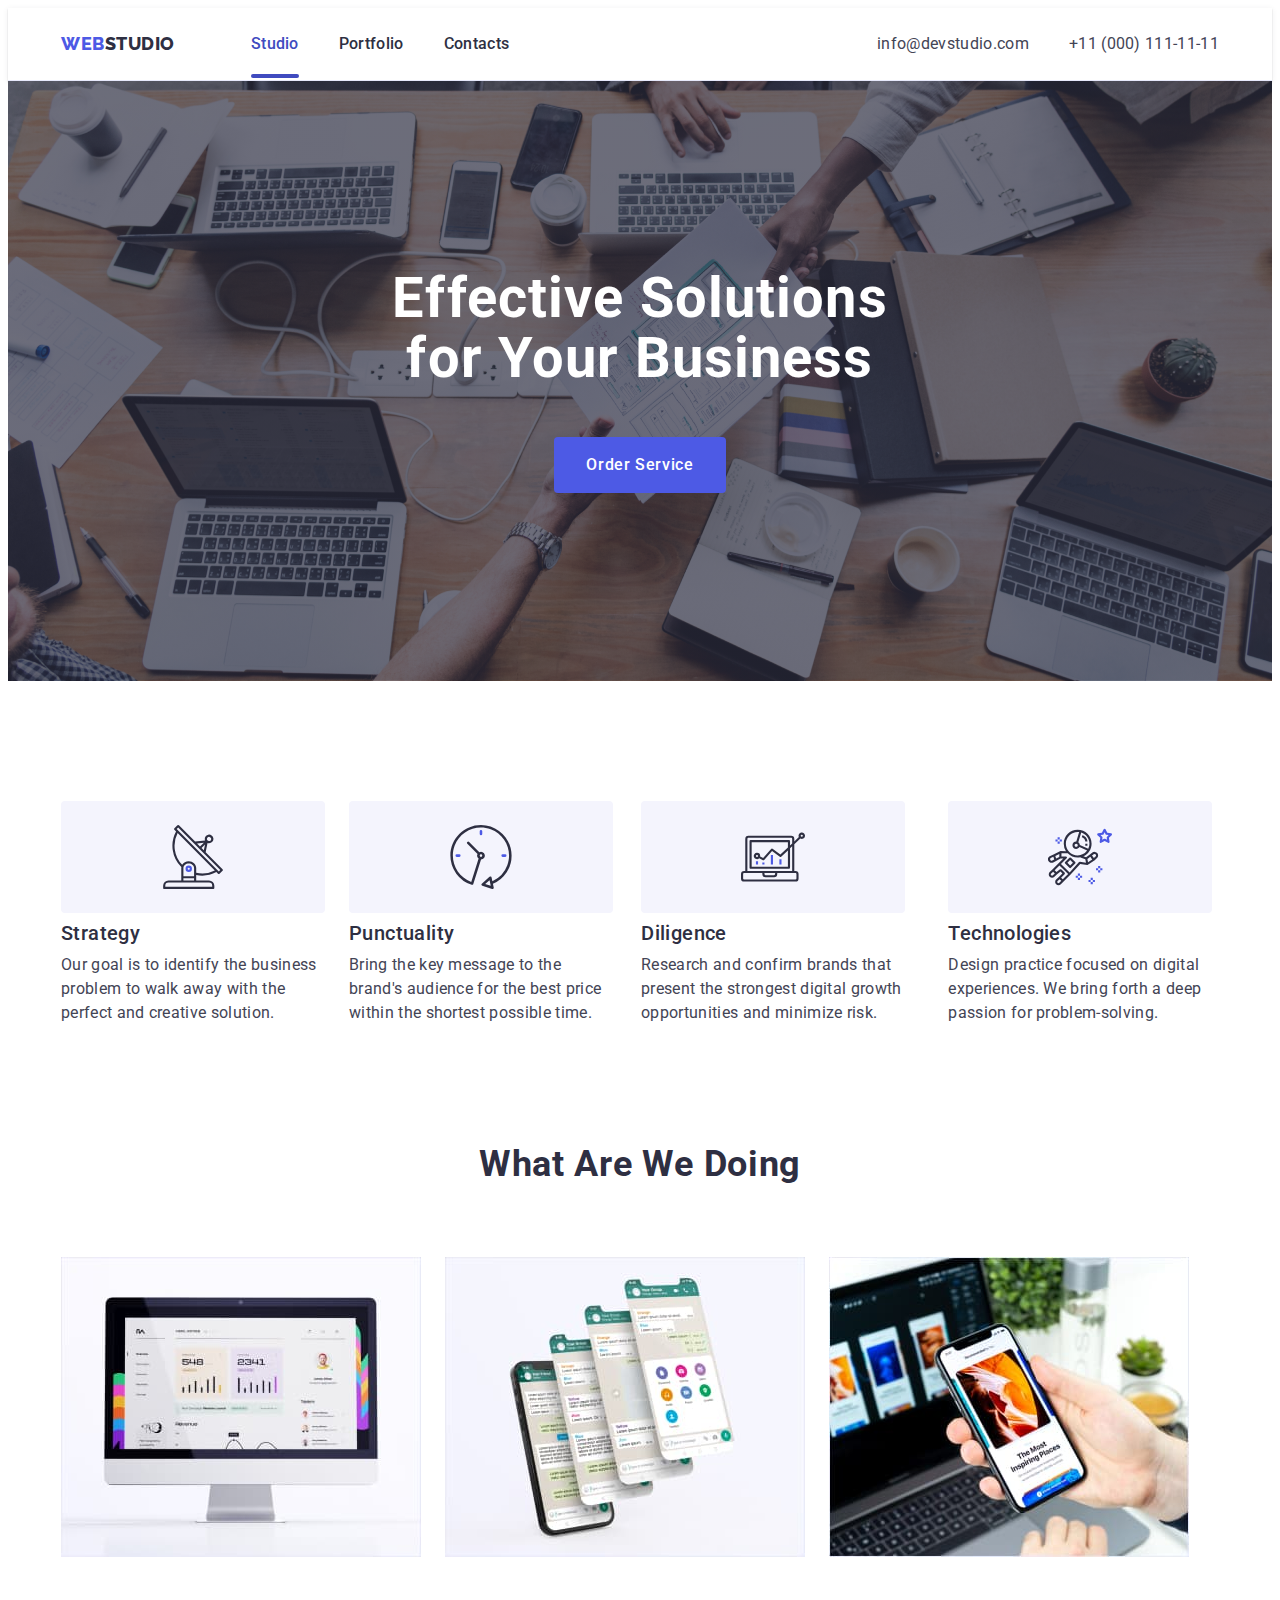
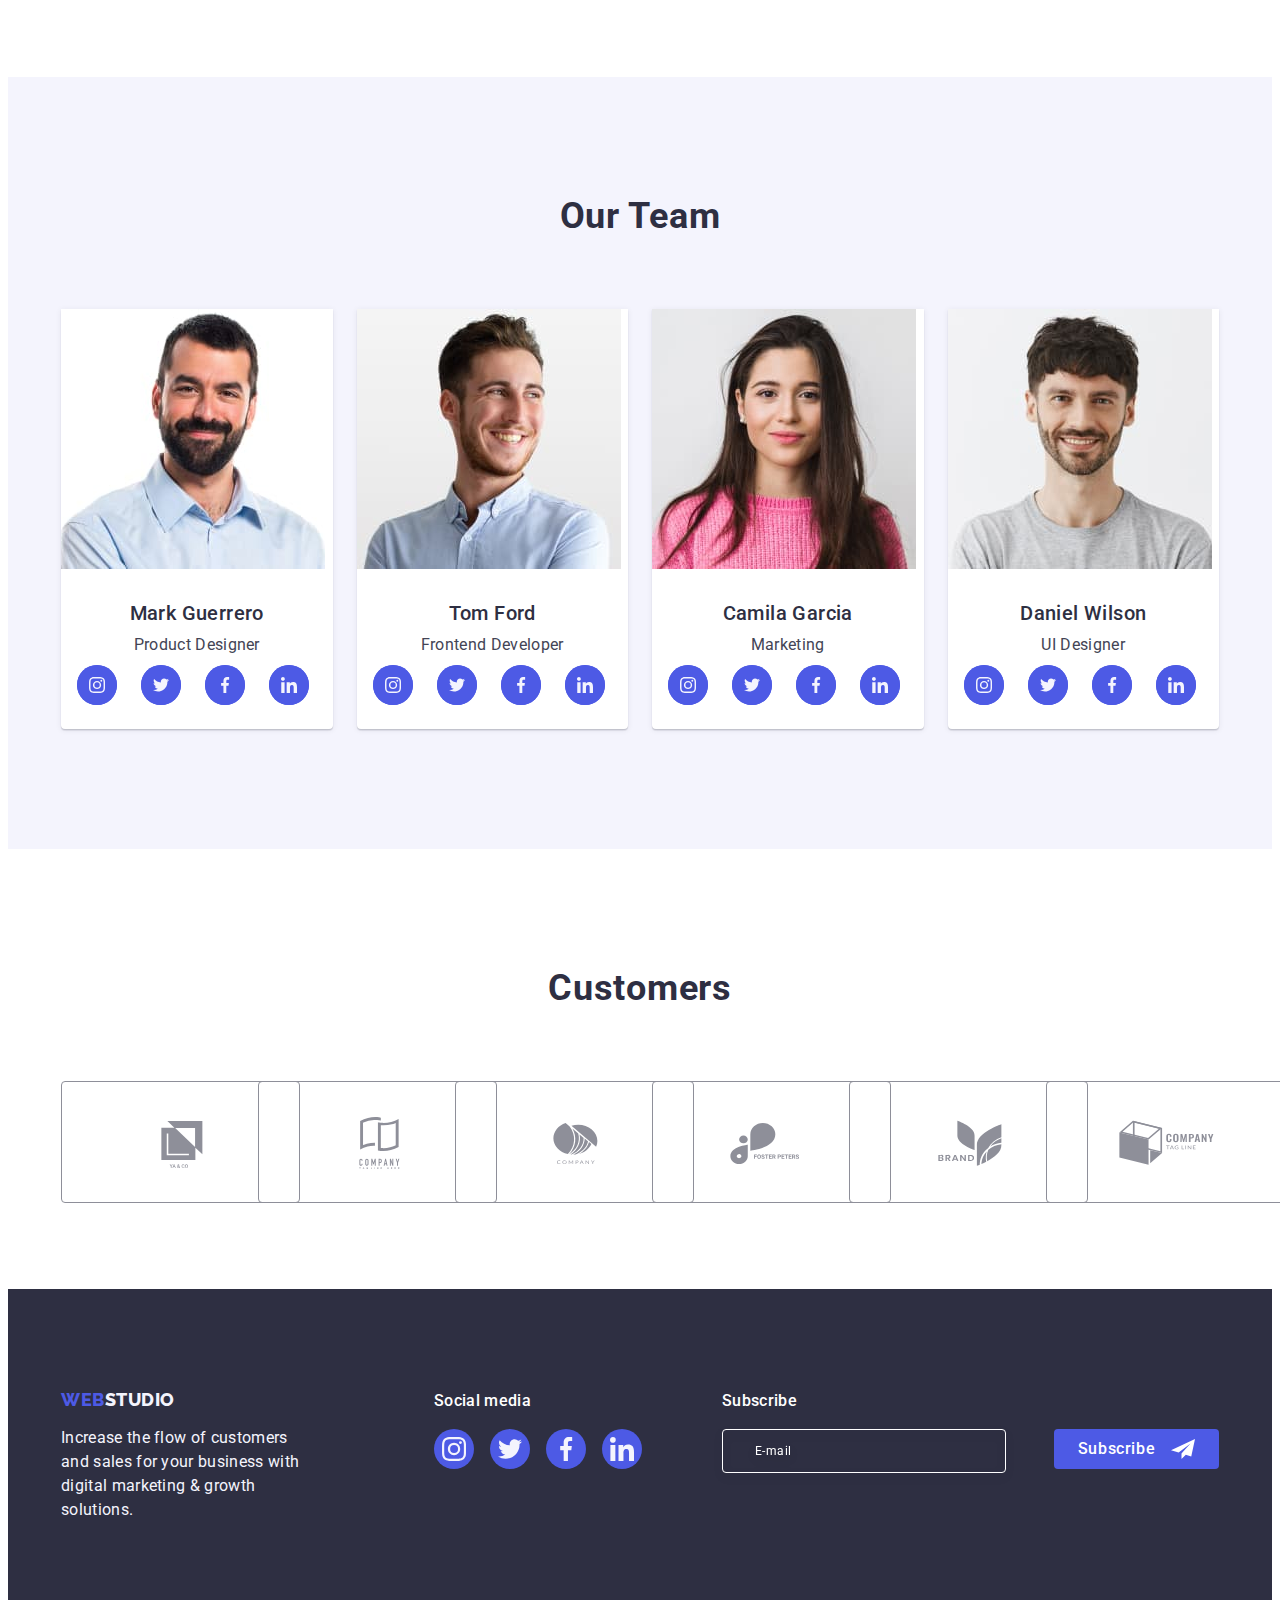
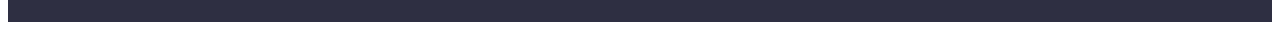
==== commit e8cec719: "rab" ====
--- a/index.html
+++ b/index.html
@@ -430,14 +430,14 @@
         <div class="footer-subscribe-form">
           <p class="footer-subscribe footer-soc-text">Subscribe</p>
           <form class="footer-form">
-            <label for="footer-email" aria-label="footer-email"></label>
-            <input
-              type="email"
-              name="footer-email"
-              id="footer-email"
-              placeholder="E-mail"
-              class="footer-input"
-            />
+            <label for="footer-email" aria-label="footer-email">
+              <input
+                type="email"
+                name="footer-email"
+                id="footer-email"
+                placeholder="E-mail"
+                class="footer-input"
+            /></label>
             <button type="submit" class="footer-btn">
               Subscribe
               <svg class="footer-form-icon" width="24" height="24">
--- a/css/style.css
+++ b/css/style.css
@@ -389,6 +389,7 @@
     width: 232px;
     height: 40px;
     justify-content: center;
+    margin-left: 16px;
 }
 
 .made-soc {
@@ -400,6 +401,7 @@
     margin-top: 8px;
     align-items: center;
     justify-content: center;
+
 }
 
 
@@ -529,9 +531,10 @@
     max-width: 264px;
 }
 
-.footer-soc {
+
+/*.footer-soc {
     margin-right: 120px;
-}
+}*/
 
 .foter-soc-text {
     color: #FFFFFF;
@@ -575,9 +578,18 @@
 }
 
 .footer-subscribe-form {
+
+    margin-left: 80px;
+
+}
+
+.footer-subscribe {
+    margin-bottom: 16px;
+    font-weight: 500;
+    font-size: 16px;
+    line-height: 1.5;
+    letter-spacing: 0.02em;
     color: #FFFFFF;
-    margin-left: 80px;
-
 }
 
 .footer-form {
@@ -585,6 +597,8 @@
     gap: 24px;
     margin-top: 16px;
 }
+
+.footer-label-email {}
 
 
 .footer-input {
@@ -629,6 +643,7 @@
     border: none;
     border-radius: 4px;
     cursor: pointer;
+    margin-left: 24px;
 }
 
 .footer-form-icon {
